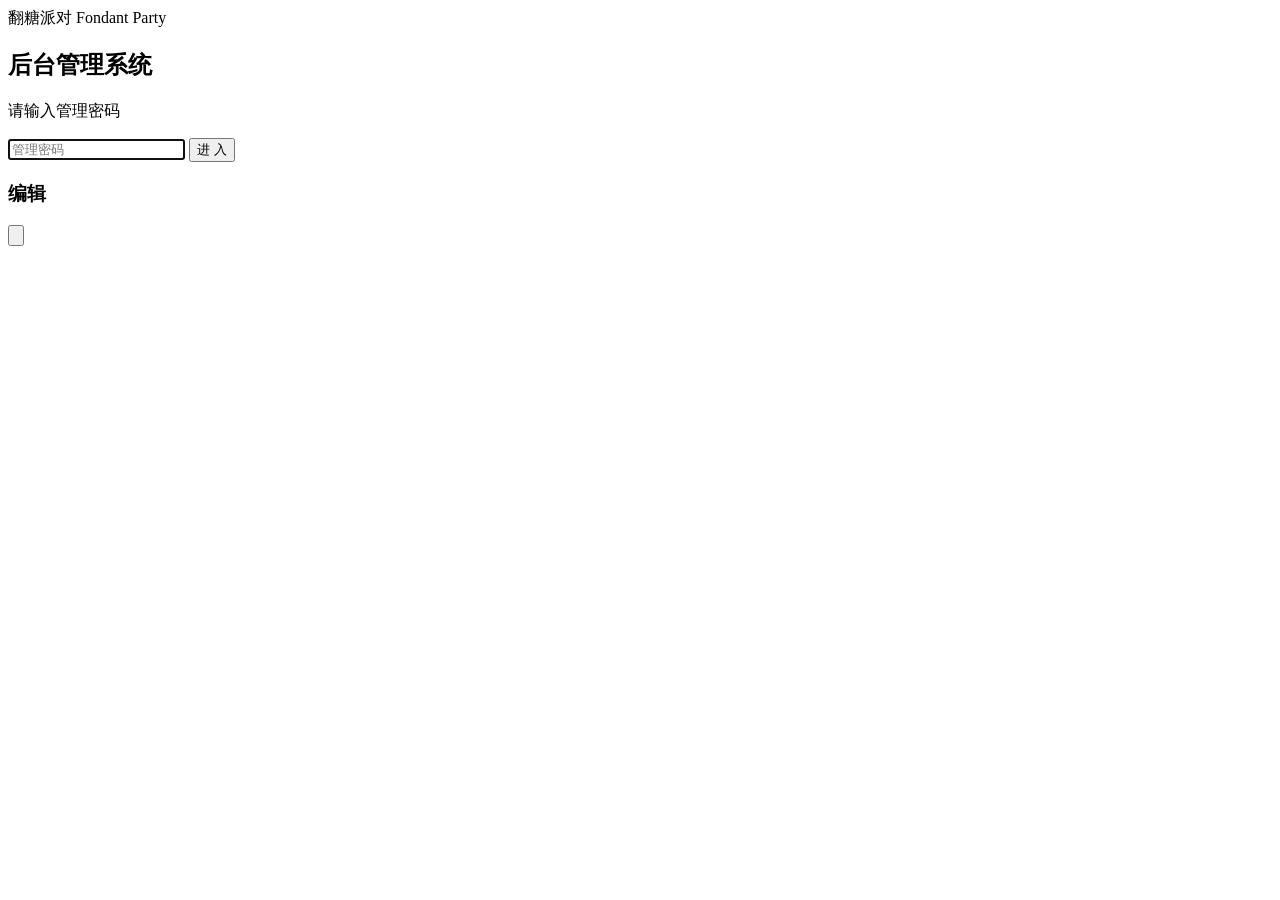
==== admin.html @ cf7bf185 "Upload admin.html" ====
<!DOCTYPE html>
<html lang="zh-CN">
<head>
<meta charset="UTF-8">
<meta name="viewport" content="width=device-width, initial-scale=1.0">
<meta name="robots" content="noindex,nofollow">
<title>后台管理 · 翻糖派对</title>
<link rel="preconnect" href="https://fonts.googleapis.com">
<link rel="preconnect" href="https://fonts.gstatic.com" crossorigin>
<link href="https://fonts.googleapis.com/css2?family=Noto+Serif+SC:wght@400;500;600;700&family=Noto+Sans+SC:wght@300;400;500&family=Jost:wght@300;400;500;600&display=swap" rel="stylesheet">
<link rel="stylesheet" href="css/style.css">
<link rel="stylesheet" href="css/admin.css">
</head>
<body>

<!-- ========== Login ========== -->
<div class="login-wrap" id="loginWrap">
  <div class="login-card">
    <div class="logo">
      翻糖派对
      <span class="en">Fondant Party</span>
    </div>
    <h2>后台管理系统</h2>
    <p class="hint">请输入管理密码</p>
    <input type="password" class="login-input" id="loginInput" placeholder="管理密码" autofocus>
    <button class="login-btn" id="loginBtn">进 入</button>
    <div class="login-error" id="loginError"></div>
  </div>
</div>

<!-- ========== Admin Panel ========== -->
<div class="admin-layout" id="adminPanel" style="display:none">
  <!-- Sidebar -->
  <div class="sidebar-backdrop" id="sidebarBackdrop"></div>
  <aside class="sidebar" id="sidebar">
    <div class="sidebar-header">
      <div class="brand">
        翻糖派对
        <span class="en">Admin Panel</span>
      </div>
    </div>
    <nav class="sidebar-nav">
      <div class="nav-section">概览</div>
      <a href="#" data-section="dashboard" class="active">
        <svg viewBox="0 0 24 24" fill="none" stroke="currentColor"><rect x="3" y="3" width="7" height="7" rx="1"/><rect x="14" y="3" width="7" height="7" rx="1"/><rect x="3" y="14" width="7" height="7" rx="1"/><rect x="14" y="14" width="7" height="7" rx="1"/></svg>
        数据概览
      </a>
      <div class="nav-section">内容管理</div>
      <a href="#" data-section="categories">
        <svg viewBox="0 0 24 24" fill="none" stroke="currentColor"><rect x="3" y="3" width="7" height="7" rx="1"/><rect x="14" y="3" width="7" height="7" rx="1"/><rect x="3" y="14" width="7" height="7" rx="1"/><rect x="14" y="14" width="7" height="7" rx="1"/></svg>
        品类管理
      </a>
      <a href="#" data-section="photos">
        <svg viewBox="0 0 24 24" fill="none" stroke="currentColor"><path d="M23 19a2 2 0 0 1-2 2H3a2 2 0 0 1-2-2V8a2 2 0 0 1 2-2h4l2-3h6l2 3h4a2 2 0 0 1 2 2z"/><circle cx="12" cy="13" r="4"/></svg>
        样片上传
      </a>
      <a href="#" data-section="site">
        <svg viewBox="0 0 24 24" fill="none" stroke="currentColor"><path d="M12 20h9M16.5 3.5a2.12 2.12 0 0 1 3 3L7 19l-4 1 1-4z"/></svg>
        网站文案
      </a>
      <a href="#" data-section="contact">
        <svg viewBox="0 0 24 24" fill="none" stroke="currentColor"><path d="M22 16.92v3a2 2 0 0 1-2.18 2 19.79 19.79 0 0 1-8.63-3.07 19.5 19.5 0 0 1-6-6 19.79 19.79 0 0 1-3.07-8.67A2 2 0 0 1 4.11 2h3a2 2 0 0 1 2 1.72 12.84 12.84 0 0 0 .7 2.81 2 2 0 0 1-.45 2.11L8.09 9.91a16 16 0 0 0 6 6l1.27-1.27a2 2 0 0 1 2.11-.45 12.84 12.84 0 0 0 2.81.7A2 2 0 0 1 22 16.92z"/></svg>
        联系方式
      </a>
      <a href="#" data-section="services">
        <svg viewBox="0 0 24 24" fill="none" stroke="currentColor"><path d="M20.84 4.61a5.5 5.5 0 0 0-7.78 0L12 5.67l-1.06-1.06a5.5 5.5 0 0 0-7.78 7.78l1.06 1.06L12 21.23l7.78-7.78 1.06-1.06a5.5 5.5 0 0 0 0-7.78z"/></svg>
        服务项目
      </a>
      <div class="nav-section">系统</div>
      <a href="#" data-section="settings">
        <svg viewBox="0 0 24 24" fill="none" stroke="currentColor"><circle cx="12" cy="12" r="3"/><path d="M19.4 15a1.65 1.65 0 0 0 .33 1.82l.06.06a2 2 0 1 1-2.83 2.83l-.06-.06a1.65 1.65 0 0 0-1.82-.33 1.65 1.65 0 0 0-1 1.51V21a2 2 0 0 1-4 0v-.09A1.65 1.65 0 0 0 9 19.4a1.65 1.65 0 0 0-1.82.33l-.06.06a2 2 0 1 1-2.83-2.83l.06-.06a1.65 1.65 0 0 0 .33-1.82 1.65 1.65 0 0 0-1.51-1H3a2 2 0 0 1 0-4h.09A1.65 1.65 0 0 0 4.6 9a1.65 1.65 0 0 0-.33-1.82l-.06-.06a2 2 0 1 1 2.83-2.83l.06.06a1.65 1.65 0 0 0 1.82.33H9a1.65 1.65 0 0 0 1-1.51V3a2 2 0 0 1 4 0v.09a1.65 1.65 0 0 0 1 1.51 1.65 1.65 0 0 0 1.82-.33l.06-.06a2 2 0 1 1 2.83 2.83l-.06.06a1.65 1.65 0 0 0-.33 1.82V9a1.65 1.65 0 0 0 1.51 1H21a2 2 0 0 1 0 4h-.09a1.65 1.65 0 0 0-1.51 1z"/></svg>
        系统设置
      </a>
      <a href="index.html" target="_blank">
        <svg viewBox="0 0 24 24" fill="none" stroke="currentColor"><path d="M18 13v6a2 2 0 0 1-2 2H5a2 2 0 0 1-2-2V8a2 2 0 0 1 2-2h6"/><polyline points="15 3 21 3 21 9"/><line x1="10" y1="14" x2="21" y2="3"/></svg>
        预览网站
      </a>
    </nav>
    <div class="sidebar-footer">
      <a href="index.html">← 返回网站</a>
    </div>
  </aside>

  <!-- Main Area -->
  <div class="main-area">
    <header class="topbar">
      <button class="menu-btn" id="menuBtn">☰</button>
      <h1 id="pageTitle">数据概览</h1>
      <div class="topbar-actions">
        <button class="btn btn-outline btn-sm" id="exportBtn">导出数据</button>
        <button class="btn btn-gold btn-sm" id="saveBtn" style="display:none">保存</button>
      </div>
    </header>

    <div class="content">

      <!-- ===== Dashboard ===== -->
      <section class="admin-section active" id="section-dashboard">
        <div class="stats-grid" id="statsGrid"></div>
        <div class="card">
          <div class="card-header"><h3>品类概览</h3></div>
          <div class="card-body" id="dashboardCats"></div>
        </div>
      </section>

      <!-- ===== Categories ===== -->
      <section class="admin-section" id="section-categories">
        <div class="card">
          <div class="card-header">
            <h3>品类管理</h3>
            <button class="btn btn-gold btn-sm" id="addCatBtn">+ 新增品类</button>
          </div>
          <div class="card-body">
            <p style="font-size:13px;color:var(--ink-light);margin-bottom:16px">拖拽 ⋮⋮ 可调整品类显示顺序，点击编辑可修改名称和描述</p>
            <div class="cat-list" id="catList"></div>
          </div>
        </div>
      </section>

      <!-- ===== Photos ===== -->
      <section class="admin-section" id="section-photos">
        <div class="card" style="margin-bottom:20px">
          <div class="card-header">
            <h3>选择品类</h3>
          </div>
          <div class="card-body">
            <select class="form-select" id="photoCatSelect" style="max-width:300px"></select>
          </div>
        </div>
        <div class="card">
          <div class="card-header">
            <h3>样片管理 — <span id="photoCatName"></span></h3>
            <span style="font-size:13px;color:var(--ink-light)" id="photoCount"></span>
          </div>
          <div class="card-body">
            <div class="upload-zone" id="uploadZone">
              <div class="icon">📷</div>
              <p>点击或拖拽图片到此处上传</p>
              <p class="hint">支持 JPG / PNG / WebP，单张建议小于 5MB</p>
              <input type="file" id="fileInput" accept="image/*" multiple style="display:none">
            </div>
            <div class="photo-grid" id="photoGrid"></div>
          </div>
        </div>
      </section>

      <!-- ===== Site Text ===== -->
      <section class="admin-section" id="section-site">
        <div class="card">
          <div class="card-header"><h3>网站文案设置</h3></div>
          <div class="card-body">
            <div class="settings-section">
              <h4>首页 Hero 区域</h4>
              <div class="form-row">
                <div class="form-group">
                  <label class="form-label">品牌名称（中文）</label>
                  <input type="text" class="form-input" id="siteBrandName" placeholder="翻糖派对">
                </div>
                <div class="form-group">
                  <label class="form-label">品牌名称（英文）</label>
                  <input type="text" class="form-input" id="siteBrandNameEn" placeholder="FONDANT PARTY">
                </div>
              </div>
              <div class="form-group">
                <label class="form-label">英文标签（首页顶部小字）</label>
                <input type="text" class="form-input" id="siteHeroTag" placeholder="FONDANT PARTY">
              </div>
              <div class="form-group">
                <label class="form-label">品牌标语</label>
                <input type="text" class="form-input" id="siteTagline" placeholder="记录每一个值得庆祝的瞬间">
              </div>
            </div>
            <div class="settings-section">
              <h4>关于我们</h4>
              <div class="form-group">
                <label class="form-label">标题</label>
                <input type="text" class="form-input" id="aboutTitle" placeholder="关于翻糖派对">
              </div>
              <div class="form-group">
                <label class="form-label">正文段落（每行一段）</label>
                <textarea class="form-textarea" id="aboutParagraphs" rows="5" placeholder="每行一段话"></textarea>
              </div>
              <div class="form-group">
                <label class="form-label">数据统计</label>
                <div class="form-hint" style="margin-bottom:8px">格式：数字|标签，每行一组</div>
                <textarea class="form-textarea" id="aboutStats" rows="3" placeholder="200+|场活动&#10;5年|行业经验&#10;100%|用心服务"></textarea>
              </div>
            </div>
            <button class="btn btn-primary" id="saveSiteBtn">保存文案</button>
          </div>
        </div>
      </section>

      <!-- ===== Contact ===== -->
      <section class="admin-section" id="section-contact">
        <div class="card">
          <div class="card-header"><h3>联系方式设置</h3></div>
          <div class="card-body">
            <div class="form-row">
              <div class="form-group">
                <label class="form-label">微信号</label>
                <input type="text" class="form-input" id="contactWechat" placeholder="fondant_party">
              </div>
              <div class="form-group">
                <label class="form-label">电话</label>
                <input type="text" class="form-input" id="contactPhone" placeholder="138-0000-0000">
              </div>
            </div>
            <div class="form-row">
              <div class="form-group">
                <label class="form-label">小红书</label>
                <input type="text" class="form-input" id="contactXhs" placeholder="@翻糖派对">
              </div>
              <div class="form-group">
                <label class="form-label">邮箱（选填）</label>
                <input type="text" class="form-input" id="contactEmail" placeholder="">
              </div>
            </div>
            <button class="btn btn-primary" id="saveContactBtn">保存联系方式</button>
          </div>
        </div>
      </section>

      <!-- ===== Services ===== -->
      <section class="admin-section" id="section-services">
        <div class="card">
          <div class="card-header">
            <h3>服务项目管理</h3>
            <button class="btn btn-gold btn-sm" id="addServiceBtn">+ 新增服务</button>
          </div>
          <div class="card-body" id="servicesList"></div>
        </div>
      </section>

      <!-- ===== Settings ===== -->
      <section class="admin-section" id="section-settings">
        <div class="card" style="margin-bottom:20px">
          <div class="card-header"><h3>修改管理密码</h3></div>
          <div class="card-body">
            <div class="form-group">
              <label class="form-label">新密码</label>
              <input type="password" class="form-input" id="newPassword" placeholder="输入新密码">
            </div>
            <button class="btn btn-primary" id="changePwdBtn">修改密码</button>
          </div>
        </div>
        <div class="card" style="margin-bottom:20px">
          <div class="card-header"><h3>数据导出 / 导入</h3></div>
          <div class="card-body">
            <p style="font-size:13px;color:var(--ink-soft);margin-bottom:16px">
              导出当前所有数据（含图片）为文件备份；导入可从备份文件恢复数据。<br>
              <strong>注意：</strong>导入会覆盖现有数据，请谨慎操作。
            </p>
            <div style="display:flex;gap:12px;flex-wrap:wrap">
              <button class="btn btn-outline" id="exportDataBtn">📥 导出数据</button>
              <button class="btn btn-outline" id="importDataBtn">📤 导入数据</button>
              <input type="file" id="importFileInput" accept=".json" style="display:none">
            </div>
          </div>
        </div>
        <div class="card">
          <div class="card-header"><h3>重置数据</h3></div>
          <div class="card-body">
            <p style="font-size:13px;color:var(--danger);margin-bottom:16px">
              ⚠️ 此操作将清除所有已上传的照片和修改的内容，恢复到初始状态，不可撤销！
            </p>
            <button class="btn btn-danger" id="resetBtn">重置所有数据</button>
          </div>
        </div>
      </section>

    </div>
  </div>
</div>

<!-- ========== Modal ========== -->
<div class="modal-overlay" id="modalOverlay">
  <div class="modal" id="modal">
    <div class="modal-header">
      <h3 id="modalTitle">编辑</h3>
      <button class="btn-icon" id="modalClose">
        <svg viewBox="0 0 24 24" fill="none" stroke="currentColor" stroke-width="2"><line x1="18" y1="6" x2="6" y2="18"/><line x1="6" y1="6" x2="18" y2="18"/></svg>
      </button>
    </div>
    <div class="modal-body" id="modalBody"></div>
    <div class="modal-footer" id="modalFooter"></div>
  </div>
</div>

<!-- ========== Toast ========== -->
<div class="toast" id="toast"></div>

<script src="js/config.js"></script>
<script src="js/db.js"></script>
<script src="js/admin.js"></script>
</body>
</html>
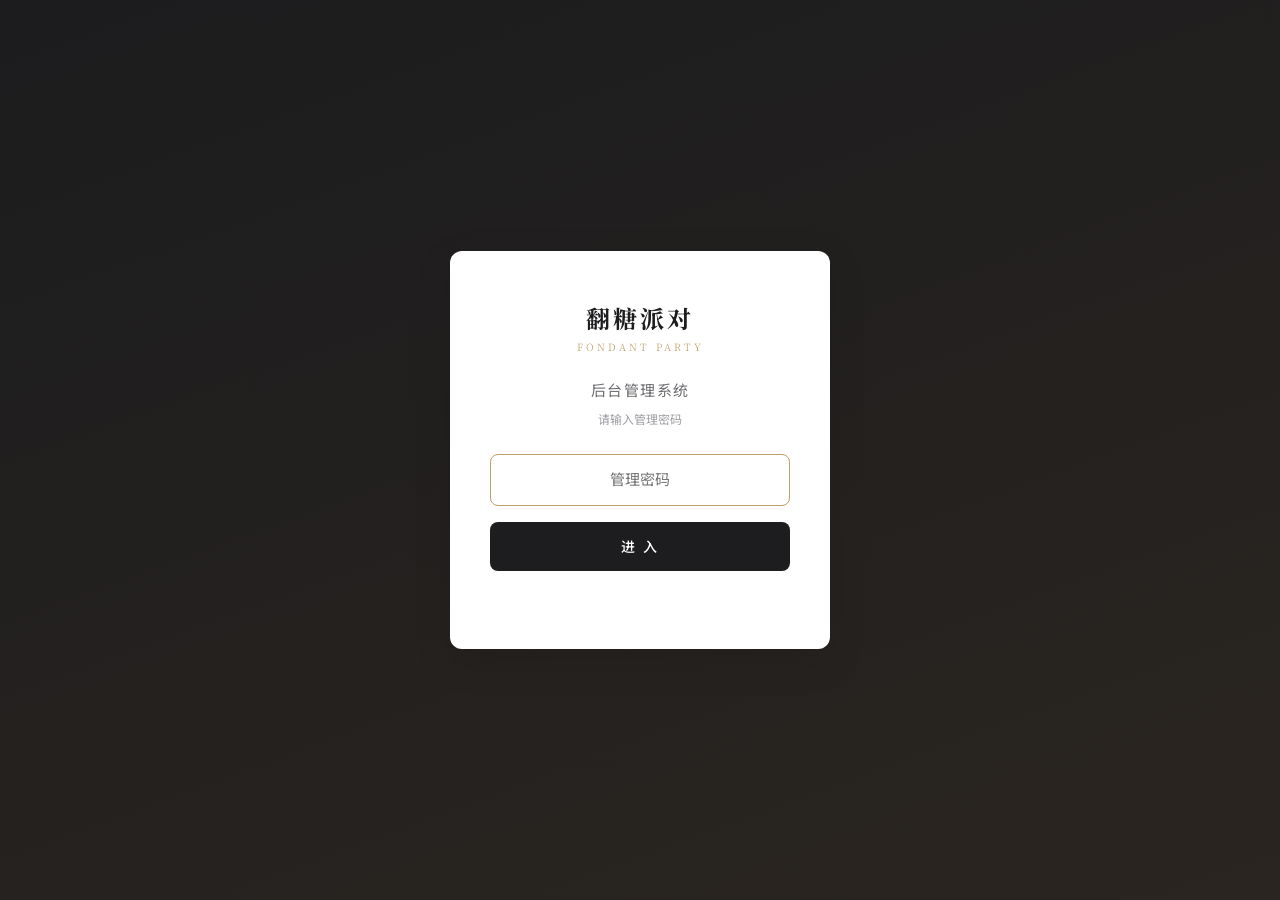
==== commit ebcd0cee: "Update admin.html - add video support + event category" ====
--- a/admin.html
+++ b/admin.html
@@ -135,9 +135,17 @@
           <div class="card-body">
             <div class="upload-zone" id="uploadZone">
               <div class="icon">📷</div>
-              <p>点击或拖拽图片到此处上传</p>
-              <p class="hint">支持 JPG / PNG / WebP，单张建议小于 5MB</p>
-              <input type="file" id="fileInput" accept="image/*" multiple style="display:none">
+              <p>点击或拖拽图片 / 视频到此处上传</p>
+              <p class="hint">图片支持 JPG / PNG / WebP；视频支持 MP4 / MOV / WebM，单文件小于 100MB</p>
+              <input type="file" id="fileInput" accept="image/*,video/mp4,video/mov,video/webm" multiple style="display:none">
+            </div>
+            <div class="upload-url-section" style="margin-top:16px;padding:16px;background:var(--bg);border-radius:var(--radius-sm);border:1px solid var(--border)">
+              <label class="form-label" style="margin-bottom:8px">��粘贴视频链接（支持已上传的视频 URL / 外部链接）</label>
+              <div style="display:flex;gap:10px">
+                <input type="text" class="form-input" id="videoUrlInput" placeholder="https://example.com/video.mp4">
+                <button class="btn btn-outline btn-sm" id="addVideoBtn" style="white-space:nowrap">+ 添加视频</button>
+              </div>
+              <div class="form-hint" style="margin-top:6px">支持直接粘贴在线视频链接，前台可直接播放</div>
             </div>
             <div class="photo-grid" id="photoGrid"></div>
           </div>
--- a/css/style.css
+++ b/css/style.css
@@ -0,0 +1,553 @@
+/* ========== Reset & Base ========== */
+*,*::before,*::after{margin:0;padding:0;box-sizing:border-box}
+:root{
+  --bg:#FAF7F2;
+  --bg-warm:#F5EDE3;
+  --white:#FFFFFF;
+  --gold:#BFA06A;
+  --gold-deep:#8B7355;
+  --gold-light:#D4BC8E;
+  --blush:#F5E6E0;
+  --blush-deep:#ECD0C8;
+  --ink:#2C2C2C;
+  --ink-soft:#6B6B6B;
+  --ink-light:#A0A0A0;
+  --border:#E8E2D9;
+  --shadow:0 2px 20px rgba(44,44,44,.06);
+  --shadow-md:0 8px 30px rgba(44,44,44,.08);
+  --shadow-lg:0 16px 60px rgba(44,44,44,.10);
+  --radius:14px;
+  --radius-sm:10px;
+  --serif:'Cormorant Garamond','Noto Serif SC',serif;
+  --serif-cn:'Noto Serif SC',serif;
+  --sans:'Jost','Noto Sans SC',sans-serif;
+  --max-w:1200px;
+  --ease:cubic-bezier(.25,.46,.45,.94);
+}
+html{scroll-behavior:smooth;-webkit-text-size-adjust:100%}
+body{
+  font-family:var(--sans);
+  color:var(--ink);
+  background:var(--bg);
+  line-height:1.8;
+  overflow-x:hidden;
+  -webkit-font-smoothing:antialiased;
+  -moz-osx-font-smoothing:grayscale;
+}
+img{display:block;max-width:100%}
+a{text-decoration:none;color:inherit}
+button{font-family:inherit}
+section{position:relative}
+
+/* ========== Typography ========== */
+.serif{font-family:var(--serif)}
+.serif-cn{font-family:var(--serif-cn)}
+.label-en{
+  font-family:var(--sans);font-size:11px;font-weight:400;
+  letter-spacing:.35em;text-transform:uppercase;
+  color:var(--gold);
+}
+
+/* ========== Navigation ========== */
+.nav{
+  position:fixed;top:0;left:0;right:0;z-index:100;
+  background:rgba(250,247,242,.88);
+  backdrop-filter:blur(24px) saturate(1.2);
+  -webkit-backdrop-filter:blur(24px) saturate(1.2);
+  border-bottom:1px solid var(--border);
+  transition:all .4s var(--ease);
+}
+.nav.scrolled{box-shadow:0 1px 12px rgba(44,44,44,.04)}
+.nav-inner{
+  max-width:var(--max-w);margin:0 auto;
+  display:flex;align-items:center;justify-content:space-between;
+  padding:16px 28px;
+}
+.nav-logo{
+  font-family:var(--serif-cn);font-weight:700;font-size:20px;
+  color:var(--ink);letter-spacing:3px;
+  display:flex;align-items:center;gap:6px;
+}
+.nav-logo .en{
+  font-family:var(--sans);font-size:10px;font-weight:300;
+  letter-spacing:.3em;color:var(--gold);
+  text-transform:uppercase;margin-top:2px;
+}
+.nav-logo .logo-wrap{display:flex;flex-direction:column;line-height:1.2}
+.nav-links{display:flex;gap:28px;list-style:none}
+.nav-links a{
+  font-size:14px;font-weight:400;color:var(--ink-soft);
+  position:relative;padding:4px 0;transition:color .3s var(--ease);
+  letter-spacing:.05em;
+}
+.nav-links a::after{
+  content:'';position:absolute;bottom:-2px;left:50%;
+  width:0;height:1px;background:var(--gold);
+  transition:all .4s var(--ease);transform:translateX(-50%);
+}
+.nav-links a:hover{color:var(--ink)}
+.nav-links a:hover::after{width:100%}
+.nav-toggle{display:none;flex-direction:column;gap:5px;cursor:pointer;padding:6px;background:none;border:none}
+.nav-toggle span{width:22px;height:1.5px;background:var(--ink);border-radius:2px;transition:all .3s var(--ease)}
+.nav-toggle.active span:nth-child(1){transform:rotate(45deg) translate(5px,5px)}
+.nav-toggle.active span:nth-child(2){opacity:0}
+.nav-toggle.active span:nth-child(3){transform:rotate(-45deg) translate(5px,-5px)}
+
+/* ========== Hero ========== */
+.hero{
+  min-height:100vh;display:flex;align-items:center;justify-content:center;
+  text-align:center;position:relative;overflow:hidden;
+  background:var(--bg);
+}
+.hero::before{
+  content:'';position:absolute;inset:0;
+  background:
+    radial-gradient(ellipse 80% 60% at 50% 0%,rgba(191,160,106,.08) 0%,transparent 60%),
+    radial-gradient(ellipse 60% 40% at 20% 80%,rgba(245,230,224,.3) 0%,transparent 50%),
+    radial-gradient(ellipse 60% 40% at 80% 20%,rgba(245,230,224,.2) 0%,transparent 50%);
+  pointer-events:none;
+}
+.hero-line{
+  position:absolute;left:50%;top:0;width:1px;height:100px;
+  background:linear-gradient(to bottom,transparent,var(--gold));
+  opacity:.3;
+}
+.hero-content{position:relative;z-index:2;padding:0 24px;max-width:720px}
+.hero-tag{
+  font-family:var(--sans);font-size:12px;letter-spacing:.4em;
+  color:var(--gold);text-transform:uppercase;
+  margin-bottom:28px;font-weight:300;
+  animation:fadeInUp .9s var(--ease) both;
+  display:flex;align-items:center;justify-content:center;gap:16px;
+}
+.hero-tag::before,.hero-tag::after{
+  content:'';width:40px;height:1px;background:var(--gold);opacity:.4;
+}
+.hero-title{
+  font-family:var(--serif-cn);font-size:clamp(42px,8vw,72px);
+  font-weight:700;color:var(--ink);letter-spacing:8px;
+  margin-bottom:8px;
+  animation:fadeInUp .9s var(--ease) .15s both;
+}
+.hero-title-en{
+  font-family:var(--serif);font-size:clamp(16px,3vw,22px);
+  font-weight:400;color:var(--gold-deep);letter-spacing:.3em;
+  font-style:italic;margin-bottom:24px;
+  animation:fadeInUp .9s var(--ease) .25s both;
+}
+.hero-sub{
+  font-size:clamp(14px,2.5vw,16px);color:var(--ink-soft);
+  font-weight:300;letter-spacing:.15em;margin-bottom:44px;
+  animation:fadeInUp .9s var(--ease) .35s both;
+}
+.hero-btns{display:flex;gap:16px;justify-content:center;flex-wrap:wrap;animation:fadeInUp .9s var(--ease) .45s both}
+.btn{
+  display:inline-flex;align-items:center;gap:8px;
+  padding:15px 40px;border-radius:2px;font-size:13px;
+  font-weight:400;cursor:pointer;border:none;transition:all .4s var(--ease);
+  font-family:var(--sans);letter-spacing:.2em;text-transform:uppercase;
+}
+.btn-primary{background:var(--ink);color:var(--white)}
+.btn-primary:hover{background:var(--gold);transform:translateY(-2px);box-shadow:var(--shadow-md)}
+.btn-outline{background:transparent;color:var(--ink);border:1px solid var(--ink)}
+.btn-outline:hover{background:var(--ink);color:var(--white);transform:translateY(-2px)}
+.scroll-hint{
+  position:absolute;bottom:36px;left:50%;transform:translateX(-50%);
+  font-size:10px;color:var(--ink-light);letter-spacing:.3em;
+  text-transform:uppercase;animation:bounce 2.5s infinite;z-index:2;
+  display:flex;flex-direction:column;align-items:center;gap:8px;
+}
+.scroll-hint::after{
+  content:'';width:1px;height:30px;
+  background:linear-gradient(to bottom,var(--gold),transparent);
+}
+
+/* ========== Section Common ========== */
+.section{padding:120px 28px}
+.section-head{text-align:center;margin-bottom:72px}
+.section-label{
+  font-family:var(--sans);font-size:11px;letter-spacing:.4em;
+  color:var(--gold);text-transform:uppercase;font-weight:400;
+  margin-bottom:14px;display:flex;align-items:center;justify-content:center;gap:12px;
+}
+.section-label::before,.section-label::after{
+  content:'';width:24px;height:1px;background:var(--gold);opacity:.4;
+}
+.section-title{
+  font-family:var(--serif-cn);font-size:clamp(26px,4.5vw,38px);
+  font-weight:600;color:var(--ink);letter-spacing:4px;
+}
+.section-title-en{
+  font-family:var(--serif);font-size:clamp(14px,2vw,18px);
+  font-style:italic;color:var(--gold-deep);
+  letter-spacing:.15em;margin-top:6px;
+}
+
+/* ========== About ========== */
+.about{background:var(--white)}
+.about-grid{
+  max-width:var(--max-w);margin:0 auto;
+  display:grid;grid-template-columns:1fr 1fr;gap:80px;align-items:center;
+}
+.about-text .label-en{margin-bottom:16px;display:block}
+.about-text h3{
+  font-family:var(--serif-cn);font-size:30px;font-weight:600;
+  margin-bottom:24px;color:var(--ink);letter-spacing:3px;
+}
+.about-text p{color:var(--ink-soft);font-weight:300;margin-bottom:16px;font-size:15px;line-height:2}
+.about-stats{display:flex;gap:48px;margin-top:40px;padding-top:32px;border-top:1px solid var(--border)}
+.about-stat .num{font-family:var(--serif);font-size:42px;font-weight:600;color:var(--gold)}
+.about-stat .label{font-size:12px;color:var(--ink-light);letter-spacing:.15em;margin-top:4px}
+.about-visual{
+  position:relative;border-radius:var(--radius);overflow:hidden;
+  box-shadow:var(--shadow-lg);aspect-ratio:4/5;
+}
+.about-visual img{width:100%;height:100%;object-fit:cover;transition:transform 1s var(--ease)}
+.about-visual:hover img{transform:scale(1.04)}
+
+/* ========== Category Nav Pills ========== */
+.cat-pills{
+  max-width:var(--max-w);margin:0 auto 48px;
+  display:flex;gap:12px;justify-content:center;flex-wrap:wrap;
+}
+.cat-pill{
+  padding:8px 22px;border-radius:50px;font-size:13px;
+  border:1px solid var(--border);background:var(--white);
+  color:var(--ink-soft);cursor:pointer;transition:all .3s var(--ease);
+  letter-spacing:.05em;white-space:nowrap;
+}
+.cat-pill:hover{border-color:var(--gold);color:var(--gold)}
+.cat-pill.active{background:var(--ink);color:var(--white);border-color:var(--ink)}
+
+/* ========== Gallery ========== */
+.gallery-section{background:var(--bg)}
+.gallery-grid{
+  max-width:var(--max-w);margin:0 auto;
+  display:grid;grid-template-columns:repeat(3,1fr);gap:16px;
+}
+.gallery-item{
+  position:relative;border-radius:var(--radius-sm);overflow:hidden;
+  cursor:pointer;aspect-ratio:1;box-shadow:var(--shadow);
+  transition:all .5s var(--ease);background:var(--bg-warm);
+}
+.gallery-item:nth-child(4n+2){aspect-ratio:4/5}
+.gallery-item:nth-child(5n+3){aspect-ratio:5/6}
+.gallery-item.feature{grid-column:span 2;aspect-ratio:2/1}
+.gallery-item img{
+  width:100%;height:100%;object-fit:cover;
+  transition:transform .8s var(--ease);
+}
+.gallery-item:hover{box-shadow:var(--shadow-lg);transform:translateY(-4px)}
+.gallery-item:hover img{transform:scale(1.06)}
+.gallery-item::after{
+  content:'';position:absolute;inset:0;
+  background:linear-gradient(to top,rgba(28,28,28,.6) 0%,transparent 45%);
+  opacity:0;transition:opacity .4s var(--ease);
+}
+.gallery-item:hover::after{opacity:1}
+.gallery-item-label{
+  position:absolute;bottom:18px;left:20px;z-index:2;
+  color:var(--white);font-size:13px;font-weight:400;
+  opacity:0;transform:translateY(12px);
+  transition:all .4s var(--ease) .05s;letter-spacing:.1em;
+}
+.gallery-item:hover .gallery-item-label{opacity:1;transform:translateY(0)}
+
+/* Empty state */
+.gallery-empty{
+  grid-column:1/-1;text-align:center;padding:80px 20px;
+  color:var(--ink-light);
+}
+.gallery-empty .icon{font-size:48px;margin-bottom:16px;opacity:.3}
+.gallery-empty p{font-size:14px;letter-spacing:.1em}
+
+/* ========== Lightbox ========== */
+.lightbox{
+  position:fixed;inset:0;z-index:200;
+  background:rgba(20,20,20,.96);
+  display:flex;align-items:center;justify-content:center;
+  opacity:0;pointer-events:none;transition:opacity .35s var(--ease);
+}
+.lightbox.active{opacity:1;pointer-events:auto}
+.lightbox-img{
+  max-width:90vw;max-height:85vh;border-radius:4px;
+  box-shadow:0 20px 80px rgba(0,0,0,.6);
+  transform:scale(.92);transition:transform .35s var(--ease);
+}
+.lightbox.active .lightbox-img{transform:scale(1)}
+.lightbox-close,.lightbox-nav{
+  position:absolute;border:none;cursor:pointer;
+  display:flex;align-items:center;justify-content:center;
+  transition:all .3s var(--ease);color:var(--white);
+}
+.lightbox-close{
+  top:24px;right:24px;width:44px;height:44px;border-radius:50%;
+  background:rgba(255,255,255,.1);font-size:22px;
+}
+.lightbox-close:hover{background:rgba(255,255,255,.2);transform:rotate(90deg)}
+.lightbox-nav{
+  top:50%;transform:translateY(-50%);
+  width:50px;height:50px;border-radius:50%;
+  background:rgba(255,255,255,.08);font-size:24px;
+}
+.lightbox-nav:hover{background:rgba(255,255,255,.18)}
+.lightbox-prev{left:28px}
+.lightbox-next{right:28px}
+.lightbox-counter{
+  position:absolute;bottom:28px;left:50%;
+  transform:translateX(-50%);color:rgba(255,255,255,.5);
+  font-size:13px;letter-spacing:.2em;font-family:var(--sans);
+}
+.lightbox-label{
+  position:absolute;bottom:56px;left:50%;
+  transform:translateX(-50%);color:rgba(255,255,255,.8);
+  font-size:15px;letter-spacing:.15em;font-family:var(--serif-cn);
+  display:none;
+}
+.lightbox-label.show{display:block}
+
+/* ========== Services ========== */
+.services{background:var(--white)}
+.service-grid{
+  max-width:var(--max-w);margin:0 auto;
+  display:grid;grid-template-columns:repeat(3,1fr);gap:24px;
+}
+.service-card{
+  text-align:center;padding:52px 36px;
+  border-radius:var(--radius);background:var(--bg);
+  transition:all .5s var(--ease);border:1px solid transparent;
+  position:relative;overflow:hidden;
+}
+.service-card::before{
+  content:'';position:absolute;top:0;left:0;right:0;height:2px;
+  background:linear-gradient(to right,transparent,var(--gold),transparent);
+  transform:scaleX(0);transition:transform .5s var(--ease);
+}
+.service-card:hover{
+  transform:translateY(-6px);box-shadow:var(--shadow-md);
+  border-color:var(--border);background:var(--white);
+}
+.service-card:hover::before{transform:scaleX(1)}
+.service-icon{
+  width:64px;height:64px;margin:0 auto 24px;
+  display:flex;align-items:center;justify-content:center;
+  color:var(--gold);
+}
+.service-icon svg{width:100%;height:100%;stroke-width:1.2}
+.service-card h3{
+  font-family:var(--serif-cn);font-size:22px;font-weight:600;
+  margin-bottom:12px;color:var(--ink);letter-spacing:2px;
+}
+.service-card p{color:var(--ink-soft);font-size:14px;font-weight:300;line-height:1.9}
+.service-card .price{
+  margin-top:24px;font-size:12px;color:var(--gold);
+  font-weight:400;letter-spacing:.2em;text-transform:uppercase;
+}
+
+/* ========== Contact ========== */
+.contact{
+  background:linear-gradient(160deg,#1C1C1C 0%,#2A2520 100%);
+  color:var(--white);text-align:center;position:relative;overflow:hidden;
+}
+.contact::before{
+  content:'';position:absolute;inset:0;
+  background:radial-gradient(ellipse 60% 40% at 50% 0%,rgba(191,160,106,.1) 0%,transparent 60%);
+  pointer-events:none;
+}
+.contact .section-label{color:var(--gold-light)}
+.contact .section-title{color:var(--white)}
+.contact-info{
+  max-width:700px;margin:0 auto;
+  display:flex;flex-wrap:wrap;gap:20px;justify-content:center;position:relative;z-index:1;
+}
+.contact-item{
+  display:flex;flex-direction:column;align-items:center;gap:10px;
+  padding:36px 44px;border-radius:var(--radius);
+  background:rgba(255,255,255,.04);min-width:180px;
+  transition:all .4s var(--ease);border:1px solid rgba(255,255,255,.06);
+}
+.contact-item:hover{background:rgba(255,255,255,.08);transform:translateY(-4px);border-color:rgba(191,160,106,.2)}
+.contact-icon{
+  width:48px;height:48px;border-radius:50%;
+  background:rgba(191,160,106,.15);display:flex;align-items:center;justify-content:center;
+  font-size:20px;margin-bottom:4px;color:var(--gold-light);
+}
+.contact-item .label{font-size:11px;color:rgba(255,255,255,.4);letter-spacing:.25em;text-transform:uppercase}
+.contact-item .value{font-size:15px;font-weight:400;letter-spacing:.05em}
+.contact-cta{
+  margin-top:48px;font-size:13px;color:rgba(255,255,255,.35);
+  letter-spacing:.25em;position:relative;z-index:1;
+}
+
+/* ========== Footer ========== */
+.footer{
+  background:#141414;color:rgba(255,255,255,.35);
+  text-align:center;padding:28px 24px;font-size:12px;
+  letter-spacing:.15em;
+}
+.footer a{color:var(--gold-light);transition:color .3s}
+.footer a:hover{color:var(--gold)}
+
+/* ========== Animations ========== */
+@keyframes fadeInUp{
+  from{opacity:0;transform:translateY(30px)}
+  to{opacity:1;transform:translateY(0)}
+}
+@keyframes bounce{
+  0%,100%{transform:translateX(-50%) translateY(0)}
+  50%{transform:translateX(-50%) translateY(-10px)}
+}
+@keyframes shimmer{
+  0%{background-position:-200% 0}
+  100%{background-position:200% 0}
+}
+.fade-in{opacity:0;transform:translateY(40px);transition:all 1s var(--ease)}
+.fade-in.visible{opacity:1;transform:translateY(0)}
+.skeleton{
+  background:linear-gradient(90deg,var(--bg-warm) 25%,var(--white) 50%,var(--bg-warm) 75%);
+  background-size:200% 100%;
+  animation:shimmer 1.5s infinite;
+}
+
+/* ========== Hero Location ========== */
+.hero-location{
+  font-size:14px;color:var(--gold);letter-spacing:.2em;
+  margin-bottom:32px;font-weight:400;
+  animation:fadeInUp .9s var(--ease) .4s both;
+}
+
+/* ========== Reasons ========== */
+.reasons{background:var(--white)}
+.reasons-grid{
+  max-width:var(--max-w);margin:0 auto;
+  display:flex;flex-wrap:wrap;gap:12px;justify-content:center;
+}
+.reason-tag{
+  padding:12px 28px;border-radius:50px;
+  background:var(--bg);border:1px solid var(--border);
+  font-size:14px;color:var(--ink-soft);font-weight:400;
+  transition:all .3s var(--ease);letter-spacing:.05em;
+}
+.reason-tag:hover{background:var(--ink);color:var(--white);border-color:var(--ink);transform:translateY(-2px)}
+.reason-tag.highlight{background:var(--gold);color:var(--white);border-color:var(--gold)}
+.reason-tag.highlight:hover{background:var(--gold-deep)}
+.reasons-footer{
+  text-align:center;margin-top:48px;
+  font-size:14px;color:var(--ink-light);letter-spacing:.1em;
+}
+
+/* ========== Process ========== */
+.process{background:var(--bg)}
+.process-steps{
+  max-width:var(--max-w);margin:0 auto;
+  display:flex;gap:0;position:relative;
+}
+.process-steps::before{
+  content:'';position:absolute;top:40px;left:10%;right:10%;
+  height:1px;background:linear-gradient(to right,transparent,var(--gold),transparent);
+  opacity:.3;
+}
+.process-step{
+  flex:1;text-align:center;padding:0 16px;position:relative;z-index:1;
+}
+.process-step .num{
+  width:80px;height:80px;border-radius:50%;
+  background:var(--white);border:2px solid var(--gold);
+  display:flex;align-items:center;justify-content:center;
+  margin:0 auto 20px;font-family:var(--serif);font-size:24px;
+  font-weight:600;color:var(--gold);box-shadow:var(--shadow);
+}
+.process-step .title{
+  font-family:var(--serif-cn);font-size:18px;font-weight:600;
+  color:var(--ink);letter-spacing:2px;margin-bottom:8px;
+}
+.process-step .desc{
+  font-size:13px;color:var(--ink-soft);font-weight:300;line-height:1.7;
+}
+.process-footer{
+  text-align:center;margin-top:56px;
+  font-size:13px;color:var(--gold);letter-spacing:.2em;
+  font-weight:500;
+}
+
+/* ========== Promises ========== */
+.promises{background:var(--white)}
+.promises-grid{
+  max-width:var(--max-w);margin:0 auto;
+  display:grid;grid-template-columns:repeat(3,1fr);gap:20px;
+}
+.promise-card{
+  text-align:center;padding:40px 28px;
+  border-radius:var(--radius);background:var(--bg);
+  transition:all .4s var(--ease);border:1px solid transparent;
+}
+.promise-card:hover{
+  transform:translateY(-4px);box-shadow:var(--shadow-md);
+  border-color:var(--border);background:var(--white);
+}
+.promise-card .num{
+  font-family:var(--serif);font-size:36px;font-weight:600;
+  color:var(--gold);margin-bottom:12px;
+}
+.promise-card .title{
+  font-family:var(--serif-cn);font-size:17px;font-weight:600;
+  color:var(--ink);letter-spacing:1px;line-height:1.6;
+  white-space:pre-line;
+}
+
+/* ========== Responsive ========== */
+@media(max-width:900px){
+  .about-grid{grid-template-columns:1fr;gap:40px}
+  .about-visual{aspect-ratio:3/4;max-width:420px;margin:0 auto}
+}
+@media(max-width:768px){
+  .nav-links{
+    display:none;position:absolute;top:100%;left:0;right:0;
+    flex-direction:column;background:var(--white);
+    padding:16px 28px;gap:0;box-shadow:var(--shadow-md);
+    border-top:1px solid var(--border);
+  }
+  .nav-links.active{display:flex}
+  .nav-links li{padding:14px 0;border-bottom:1px solid var(--border)}
+  .nav-links li:last-child{border-bottom:none}
+  .nav-toggle{display:flex}
+
+  .hero-title{letter-spacing:5px}
+  .hero-tag::before,.hero-tag::after{width:24px}
+
+  .section{padding:72px 20px}
+  .section-head{margin-bottom:48px}
+
+  .about-stats{gap:28px;flex-wrap:wrap}
+
+  .gallery-grid{grid-template-columns:repeat(2,1fr);gap:10px}
+  .gallery-item{aspect-ratio:1!important}
+  .gallery-item.feature{grid-column:span 2;aspect-ratio:2/1!important}
+
+  .service-grid{grid-template-columns:1fr;gap:16px}
+  .service-card{padding:36px 24px}
+
+  .reasons-grid{gap:8px}
+  .reason-tag{padding:10px 20px;font-size:13px}
+
+  .process-steps{flex-direction:column;gap:32px}
+  .process-steps::before{display:none}
+  .process-step{padding:0}
+  .process-step .num{width:64px;height:64px;font-size:20px}
+
+  .promises-grid{grid-template-columns:1fr;gap:12px}
+  .promise-card{padding:28px 20px}
+
+  .contact-info{flex-direction:column;gap:14px}
+  .contact-item{width:100%;max-width:380px;padding:28px}
+
+  .lightbox-nav{width:42px;height:42px;font-size:20px}
+  .lightbox-prev{left:12px}
+  .lightbox-next{right:12px}
+}
+@media(max-width:480px){
+  .hero-btns{flex-direction:column;width:100%;max-width:280px;margin:0 auto}
+  .btn{width:100%;justify-content:center}
+  .cat-pills{gap:8px}
+  .cat-pill{padding:6px 16px;font-size:12px}
+}
--- a/css/admin.css
+++ b/css/admin.css
@@ -0,0 +1,350 @@
+/* ========== Admin Base ========== */
+*,*::before,*::after{margin:0;padding:0;box-sizing:border-box}
+:root{
+  --bg:#F5F5F7;
+  --white:#FFFFFF;
+  --gold:#BFA06A;
+  --gold-deep:#8B7355;
+  --ink:#1D1D1F;
+  --ink-soft:#6E6E73;
+  --ink-light:#A0A0A5;
+  --border:#E5E5EA;
+  --border-dark:#D1D1D6;
+  --danger:#E5484D;
+  --danger-bg:#FFF0F0;
+  --success:#30B158;
+  --success-bg:#F0FFF4;
+  --blue:#0071E3;
+  --shadow:0 1px 3px rgba(0,0,0,.06);
+  --shadow-md:0 4px 16px rgba(0,0,0,.08);
+  --shadow-lg:0 12px 40px rgba(0,0,0,.10);
+  --radius:12px;
+  --radius-sm:8px;
+  --sans:'Jost','Noto Sans SC',-apple-system,BlinkMacSystemFont,sans-serif;
+  --serif:'Noto Serif SC',serif;
+  --sidebar-w:240px;
+}
+html{-webkit-text-size-adjust:100%}
+body{
+  font-family:var(--sans);background:var(--bg);color:var(--ink);
+  line-height:1.6;-webkit-font-smoothing:antialiased;
+}
+img{display:block;max-width:100%}
+a{text-decoration:none;color:inherit}
+button{font-family:inherit;cursor:pointer;border:none}
+input,textarea,select{font-family:inherit}
+
+/* ========== Login ========== */
+.login-wrap{
+  min-height:100vh;display:flex;align-items:center;justify-content:center;
+  background:linear-gradient(160deg,#1C1C1E 0%,#2A2520 100%);padding:20px;
+}
+.login-card{
+  background:var(--white);border-radius:var(--radius);
+  padding:48px 40px;width:100%;max-width:380px;
+  box-shadow:var(--shadow-lg);text-align:center;
+}
+.login-card .logo{
+  font-family:var(--serif);font-size:24px;font-weight:700;
+  letter-spacing:3px;margin-bottom:6px;
+}
+.login-card .logo .en{
+  font-size:10px;letter-spacing:.3em;color:var(--gold);
+  text-transform:uppercase;display:block;margin-top:2px;font-weight:300;
+}
+.login-card h2{
+  font-size:15px;color:var(--ink-soft);font-weight:400;
+  margin:24px 0 8px;letter-spacing:.1em;
+}
+.login-card .hint{font-size:12px;color:var(--ink-light);margin-bottom:24px}
+.login-input{
+  width:100%;padding:14px 16px;border:1px solid var(--border);
+  border-radius:var(--radius-sm);font-size:15px;outline:none;
+  transition:border-color .3s;text-align:center;
+}
+.login-input:focus{border-color:var(--gold)}
+.login-btn{
+  width:100%;padding:14px;background:var(--ink);color:var(--white);
+  border-radius:var(--radius-sm);font-size:14px;font-weight:500;
+  letter-spacing:.15em;margin-top:16px;transition:all .3s;
+}
+.login-btn:hover{background:var(--gold)}
+.login-error{
+  color:var(--danger);font-size:13px;margin-top:12px;min-height:18px;
+}
+
+/* ========== Admin Layout ========== */
+.admin-layout{display:flex;min-height:100vh}
+.sidebar{
+  width:var(--sidebar-w);background:var(--ink);color:var(--white);
+  position:fixed;top:0;left:0;bottom:0;z-index:50;
+  display:flex;flex-direction:column;
+  transition:transform .3s ease;
+}
+.sidebar-header{
+  padding:24px 20px;border-bottom:1px solid rgba(255,255,255,.08);
+}
+.sidebar-header .brand{
+  font-family:var(--serif);font-size:18px;font-weight:700;
+  letter-spacing:2px;
+}
+.sidebar-header .brand .en{
+  font-size:9px;letter-spacing:.3em;color:var(--gold);
+  text-transform:uppercase;display:block;margin-top:2px;font-weight:300;
+}
+.sidebar-nav{flex:1;padding:16px 12px;overflow-y:auto}
+.sidebar-nav .nav-section{
+  font-size:10px;color:rgba(255,255,255,.35);letter-spacing:.2em;
+  text-transform:uppercase;padding:16px 12px 8px;font-weight:500;
+}
+.sidebar-nav a{
+  display:flex;align-items:center;gap:10px;
+  padding:11px 12px;border-radius:var(--radius-sm);
+  font-size:14px;color:rgba(255,255,255,.7);
+  transition:all .2s;margin-bottom:2px;
+}
+.sidebar-nav a:hover{background:rgba(255,255,255,.06);color:var(--white)}
+.sidebar-nav a.active{background:var(--gold);color:var(--white)}
+.sidebar-nav a svg{width:18px;height:18px;flex-shrink:0;stroke-width:1.5}
+.sidebar-footer{
+  padding:16px 20px;border-top:1px solid rgba(255,255,255,.08);
+  font-size:12px;color:rgba(255,255,255,.35);
+}
+.sidebar-footer a{color:var(--gold);transition:color .2s}
+.sidebar-footer a:hover{color:var(--white)}
+
+.main-area{
+  flex:1;margin-left:var(--sidebar-w);
+  display:flex;flex-direction:column;min-height:100vh;
+}
+.topbar{
+  background:var(--white);border-bottom:1px solid var(--border);
+  padding:16px 28px;display:flex;align-items:center;justify-content:space-between;
+  position:sticky;top:0;z-index:40;
+}
+.topbar h1{font-size:18px;font-weight:600;letter-spacing:.05em}
+.topbar-actions{display:flex;gap:10px;align-items:center}
+.topbar .menu-btn{
+  display:none;background:none;font-size:22px;color:var(--ink);
+  padding:4px 8px;
+}
+.content{padding:28px;flex:1}
+
+/* ========== Buttons ========== */
+.btn{
+  display:inline-flex;align-items:center;gap:6px;
+  padding:9px 18px;border-radius:var(--radius-sm);font-size:13px;
+  font-weight:500;letter-spacing:.05em;transition:all .2s;
+  border:none;font-family:var(--sans);
+}
+.btn-primary{background:var(--ink);color:var(--white)}
+.btn-primary:hover{background:var(--gold-deep)}
+.btn-gold{background:var(--gold);color:var(--white)}
+.btn-gold:hover{background:var(--gold-deep)}
+.btn-outline{background:transparent;color:var(--ink);border:1px solid var(--border-dark)}
+.btn-outline:hover{background:var(--bg);border-color:var(--ink)}
+.btn-danger{background:transparent;color:var(--danger);border:1px solid var(--danger)}
+.btn-danger:hover{background:var(--danger);color:var(--white)}
+.btn-sm{padding:6px 12px;font-size:12px}
+.btn-icon{
+  width:32px;height:32px;border-radius:var(--radius-sm);
+  display:inline-flex;align-items:center;justify-content:center;
+  background:transparent;color:var(--ink-soft);transition:all .2s;
+}
+.btn-icon:hover{background:var(--bg);color:var(--ink)}
+.btn-icon svg{width:16px;height:16px}
+
+/* ========== Cards ========== */
+.card{
+  background:var(--white);border-radius:var(--radius);
+  box-shadow:var(--shadow);overflow:hidden;
+}
+.card-header{
+  padding:20px 24px;border-bottom:1px solid var(--border);
+  display:flex;align-items:center;justify-content:space-between;
+}
+.card-header h3{font-size:16px;font-weight:600}
+.card-body{padding:24px}
+
+/* ========== Forms ========== */
+.form-group{margin-bottom:20px}
+.form-group:last-child{margin-bottom:0}
+.form-label{
+  display:block;font-size:13px;font-weight:500;color:var(--ink);
+  margin-bottom:6px;letter-spacing:.03em;
+}
+.form-label .req{color:var(--danger);margin-left:2px}
+.form-hint{font-size:12px;color:var(--ink-light);margin-top:4px}
+.form-input,.form-textarea,.form-select{
+  width:100%;padding:10px 14px;border:1px solid var(--border);
+  border-radius:var(--radius-sm);font-size:14px;outline:none;
+  transition:border-color .2s;background:var(--white);
+}
+.form-input:focus,.form-textarea:focus,.form-select:focus{border-color:var(--gold)}
+.form-textarea{resize:vertical;min-height:80px;line-height:1.6}
+.form-row{display:grid;grid-template-columns:1fr 1fr;gap:16px}
+.form-row-3{display:grid;grid-template-columns:1fr 1fr 1fr;gap:16px}
+
+/* ========== Category Manager ========== */
+.cat-list{display:flex;flex-direction:column;gap:8px}
+.cat-row{
+  display:flex;align-items:center;gap:12px;
+  padding:14px 16px;background:var(--bg);border-radius:var(--radius-sm);
+  border:1px solid transparent;transition:all .2s;
+}
+.cat-row:hover{border-color:var(--border)}
+.cat-row.dragging{opacity:.5}
+.cat-row .drag-handle{
+  cursor:grab;color:var(--ink-light);padding:4px;
+  display:flex;align-items:center;
+}
+.cat-row .drag-handle:active{cursor:grabbing}
+.cat-row .cat-icon{
+  width:36px;height:36px;border-radius:8px;background:var(--white);
+  display:flex;align-items:center;justify-content:center;
+  color:var(--gold);flex-shrink:0;border:1px solid var(--border);
+}
+.cat-row .cat-icon svg{width:20px;height:20px}
+.cat-row .cat-info{flex:1;min-width:0}
+.cat-row .cat-name{font-size:14px;font-weight:500}
+.cat-row .cat-meta{font-size:12px;color:var(--ink-light);margin-top:2px}
+.cat-row .cat-count{
+  font-size:12px;color:var(--gold);background:rgba(191,160,106,.1);
+  padding:3px 10px;border-radius:50px;font-weight:500;
+}
+.cat-row .cat-actions{display:flex;gap:4px;opacity:0;transition:opacity .2s}
+.cat-row:hover .cat-actions{opacity:1}
+
+/* ========== Photo Upload ========== */
+.upload-zone{
+  border:2px dashed var(--border-dark);border-radius:var(--radius);
+  padding:40px 20px;text-align:center;transition:all .2s;
+  background:var(--bg);cursor:pointer;
+}
+.upload-zone:hover,.upload-zone.dragover{
+  border-color:var(--gold);background:rgba(191,160,106,.04);
+}
+.upload-zone .icon{font-size:36px;margin-bottom:12px;opacity:.4}
+.upload-zone p{font-size:14px;color:var(--ink-soft)}
+.upload-zone .hint{font-size:12px;color:var(--ink-light);margin-top:4px}
+
+.photo-grid{
+  display:grid;grid-template-columns:repeat(auto-fill,minmax(160px,1fr));
+  gap:12px;margin-top:20px;
+}
+.photo-item{
+  position:relative;border-radius:var(--radius-sm);overflow:hidden;
+  aspect-ratio:1;background:var(--bg);box-shadow:var(--shadow);
+}
+.photo-item img{width:100%;height:100%;object-fit:cover}
+.photo-item .photo-overlay{
+  position:absolute;inset:0;background:rgba(0,0,0,.6);
+  opacity:0;transition:opacity .2s;
+  display:flex;align-items:flex-end;justify-content:space-between;
+  padding:8px;
+}
+.photo-item:hover .photo-overlay{opacity:1}
+.photo-item .photo-label-input{
+  flex:1;background:rgba(255,255,255,.95);border:none;
+  padding:6px 10px;border-radius:6px;font-size:12px;outline:none;
+  margin-right:6px;
+}
+.photo-item .photo-delete{
+  width:30px;height:30px;border-radius:6px;background:var(--danger);
+  color:var(--white);display:flex;align-items:center;justify-content:center;
+  font-size:16px;flex-shrink:0;
+}
+.photo-item .photo-num{
+  position:absolute;top:6px;left:6px;
+  background:rgba(0,0,0,.5);color:var(--white);
+  width:22px;height:22px;border-radius:50%;
+  display:flex;align-items:center;justify-content:center;
+  font-size:11px;
+}
+
+.photo-empty{
+  text-align:center;padding:60px 20px;color:var(--ink-light);
+}
+.photo-empty .icon{font-size:40px;margin-bottom:12px;opacity:.3}
+
+/* ========== Settings Sections ========== */
+.settings-section{margin-bottom:32px}
+.settings-section:last-child{margin-bottom:0}
+.settings-section h4{
+  font-size:14px;font-weight:600;margin-bottom:16px;
+  padding-bottom:8px;border-bottom:1px solid var(--border);
+  letter-spacing:.05em;
+}
+
+/* ========== Stats Grid ========== */
+.stats-grid{
+  display:grid;grid-template-columns:repeat(4,1fr);gap:16px;margin-bottom:24px;
+}
+.stat-card{
+  background:var(--white);border-radius:var(--radius);padding:20px;
+  box-shadow:var(--shadow);
+}
+.stat-card .label{font-size:12px;color:var(--ink-light);letter-spacing:.1em}
+.stat-card .num{font-size:28px;font-weight:700;margin-top:4px;font-family:var(--serif)}
+.stat-card .num.gold{color:var(--gold)}
+
+/* ========== Toast ========== */
+.toast{
+  position:fixed;bottom:28px;left:50%;transform:translateX(-50%) translateY(100px);
+  background:var(--ink);color:var(--white);padding:14px 28px;
+  border-radius:var(--radius-sm);font-size:14px;z-index:9999;
+  box-shadow:var(--shadow-lg);transition:transform .3s var(--ease);
+  display:flex;align-items:center;gap:8px;
+}
+.toast.show{transform:translateX(-50%) translateY(0)}
+.toast.success{background:var(--success)}
+.toast.error{background:var(--danger)}
+
+/* ========== Modal ========== */
+.modal-overlay{
+  position:fixed;inset:0;background:rgba(0,0,0,.4);z-index:200;
+  display:flex;align-items:center;justify-content:center;padding:20px;
+  opacity:0;pointer-events:none;transition:opacity .2s;
+}
+.modal-overlay.active{opacity:1;pointer-events:auto}
+.modal{
+  background:var(--white);border-radius:var(--radius);
+  max-width:480px;width:100%;box-shadow:var(--shadow-lg);
+  transform:scale(.95);transition:transform .2s;
+  max-height:90vh;overflow-y:auto;
+}
+.modal-overlay.active .modal{transform:scale(1)}
+.modal-header{
+  padding:20px 24px;border-bottom:1px solid var(--border);
+  display:flex;align-items:center;justify-content:space-between;
+}
+.modal-header h3{font-size:16px;font-weight:600}
+.modal-body{padding:24px}
+.modal-footer{
+  padding:16px 24px;border-top:1px solid var(--border);
+  display:flex;justify-content:flex-end;gap:10px;
+}
+
+/* ========== Section visibility ========== */
+.admin-section{display:none}
+.admin-section.active{display:block}
+
+/* ========== Responsive ========== */
+@media(max-width:768px){
+  .sidebar{
+    transform:translateX(-100%);
+  }
+  .sidebar.open{transform:translateX(0)}
+  .main-area{margin-left:0}
+  .topbar .menu-btn{display:flex}
+  .content{padding:16px}
+  .form-row,.form-row-3{grid-template-columns:1fr}
+  .stats-grid{grid-template-columns:repeat(2,1fr)}
+  .cat-row .cat-actions{opacity:1}
+  .photo-grid{grid-template-columns:repeat(2,1fr)}
+  .sidebar-backdrop{
+    display:none;position:fixed;inset:0;background:rgba(0,0,0,.4);
+    z-index:49;
+  }
+  .sidebar-backdrop.show{display:block}
+}
